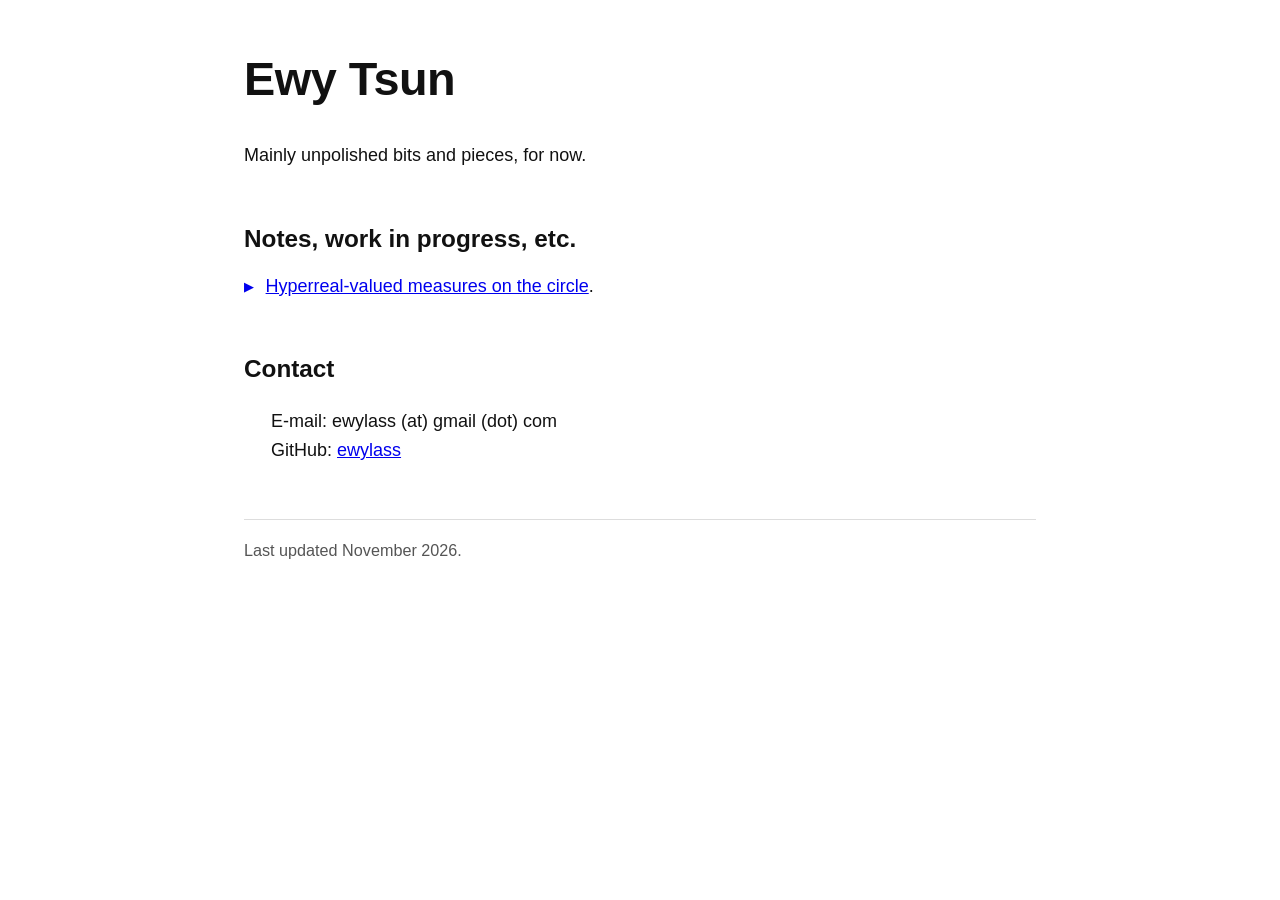
==== index.html @ b4524097 "Initial commit" ====
<!doctype html>
<html lang="en">
<head>
  <meta charset="utf-8">
  <meta name="viewport" content="width=device-width, initial-scale=1">
  <title>Ewy Tsun</title>
  <meta name="description" content="Ewy Tsun's homepage.">
  <link rel="stylesheet" href="style.css">
</head>
<body>
<main>

  <header class="masthead">
    <h1>Ewy Tsun</h1>
  </header>
  <p>
    Mainly unpolished bits and pieces, for now.
  </p>

  <!-- ============ BITS AND BOBS ============ -->
  <section id="misc">
  <h2>Notes, work in progress, etc.</h2>
  <ul class="entries">
    <li>
      <details class="abstract">
        <summary><a href="notes/hyperreal_valued_measures_on_the_circle.pdf">Hyperreal-valued measures on the circle</a>.</summary>
        <p class="blurb">
          In this note we give a simple proof of a theorem of Bernstein and Wattenberg on uniform, almost translation-invariant probability measures.
        </p>
      </details>
    </li>
  </ul>
  </section>

  <!-- ============ CONTACT ============ -->
  <section id="contact">
    <h2>Contact</h2>
    <p class="contact">
      E-mail: ewylass (at) gmail (dot) com<br>
      GitHub: <a href="https://github.com/ewylass">ewylass</a>
    </p>
  </section>

  <footer>Last updated November 2026.</footer>

</main>
</body>
</html>
---- style.css ----
/* Plain academic style: one column, system sans-serif, classic blue links. */

:root {
  --text: #111;
  --muted: #555;
  --bg: #fff;
  --link: #0000ee;
  --rule: #ddd;
  color-scheme: light;   /* always light, whatever the visitor's system setting */
}

html { font-size: 112.5%; }   /* 18px base */

body {
  margin: 0;
  background: var(--bg);
  color: var(--text);
  font-family: -apple-system, BlinkMacSystemFont, "Segoe UI", "Helvetica Neue", Arial, sans-serif;
  line-height: 1.6;
  -webkit-text-size-adjust: 100%;
}

main {
  max-width: 44rem;
  margin: 0 auto;
  padding: 3rem 1rem 4rem;
}

a, a:visited { color: var(--link); }
a:hover { text-decoration-thickness: 2px; }

h1 {
  font-size: 2.6rem;
  line-height: 1.1;
  letter-spacing: -0.01em;
  margin: 0;
}
h1 a { text-decoration: none; color: inherit; }

h2 {
  font-size: 1.35rem;
  margin: 2.75rem 0 0.75rem;
}

h3 {
  font-size: 1.15rem;
  margin: 0;
}

.masthead {
  display: flex;
  align-items: center;
  flex-wrap: wrap;
  gap: 1rem 2.5rem;
  margin-bottom: 2rem;
}
.masthead-figure {
  max-height: 6.5rem;
  max-width: 100%;
}

/* Lists of papers, drafts, handouts */
.entries {
  list-style: none;
  padding: 0;
  margin: 0;
}
.entries li { margin-bottom: 1.2rem; }

.meta {
  color: var(--muted);
  font-size: 0.95rem;
}
.blurb { margin: 0.25rem 0 0; }

/* Collapsible descriptions: the arrow before the title toggles the blurb */
.abstract summary {
  cursor: pointer;
  padding-left: 1.2rem;
  list-style: none;          /* hide the default triangle; drawn below instead */
  position: relative;
}
.abstract summary::-webkit-details-marker { display: none; }   /* Safari */
.abstract summary::before {
  content: "\25B6";          /* ▶ */
  position: absolute;
  left: 0;
  font-size: 0.7em;
  top: 0.35em;
  color: var(--link);
  transition: transform 0.15s;
}
.abstract[open] summary::before { transform: rotate(90deg); }   /* ▼ when open */
.abstract .blurb {
  font-size: calc(1em - 1.5pt);
  margin: 0.3rem 0 0 1.2rem;  /* indented to line up with the title */
}

/* Notes list */
.note { margin-bottom: 1.75rem; }

.contact { padding-left: 1.5rem; }

footer {
  margin-top: 3rem;
  padding-top: 1rem;
  border-top: 1px solid var(--rule);
  color: var(--muted);
  font-size: 0.9rem;
}

/* ---------- Individual note pages ---------- */

.back { font-size: 0.95rem; margin: 0 0 2rem; }

.post h1 { font-size: 2.1rem; }
.post .meta { margin: 0.5rem 0 2rem; }

.post h2 { font-size: 1.3rem; margin-top: 2.25rem; }

.post blockquote {
  margin: 1.25rem 0;
  padding-left: 1rem;
  border-left: 3px solid var(--rule);
  color: var(--muted);
}

.post pre, .post code {
  font-family: ui-monospace, SFMono-Regular, Menlo, Consolas, monospace;
  font-size: 0.9em;
}
.post pre {
  overflow-x: auto;
  padding: 0.75rem 1rem;
  border: 1px solid var(--rule);
}

/* Theorem-style blocks */
.thm, .defn, .proof { margin: 1.25rem 0; }
.thm > .label, .defn > .label { font-weight: 700; }
.thm { font-style: italic; }
.thm > .label { font-style: normal; }
.proof > .label { font-style: italic; }
.proof::after { content: "\220E"; float: right; }   /* end-of-proof square */

/* Footnotes */
.fn-ref, .fn-sep { font-size: 0.72em; line-height: 0; }
.fn-ref a { text-decoration: none; padding: 0 0.1em; }
.footnotes {
  margin-top: 2.5rem;
  padding-top: 1rem;
  border-top: 1px solid var(--rule);
  font-size: 0.9rem;
}
.footnotes ol { margin: 0; padding-left: 1.4rem; }
.footnotes li { margin-bottom: 0.8em; }
.footnotes li:last-child { margin-bottom: 0; }
.fn-back { text-decoration: none; margin-left: 0.2em; }
.footnotes li:target, .fn-ref:target { background: #fff3c4; }
.fn-ref, .footnotes li { scroll-margin-top: 1.5rem; }

/* Keep wide display maths from breaking the layout on phones */
.katex-display { overflow-x: auto; overflow-y: hidden; padding: 0.25rem 0; }

@media (max-width: 480px) {
  h1 { font-size: 2.1rem; }
  main { padding-top: 2rem; }
}
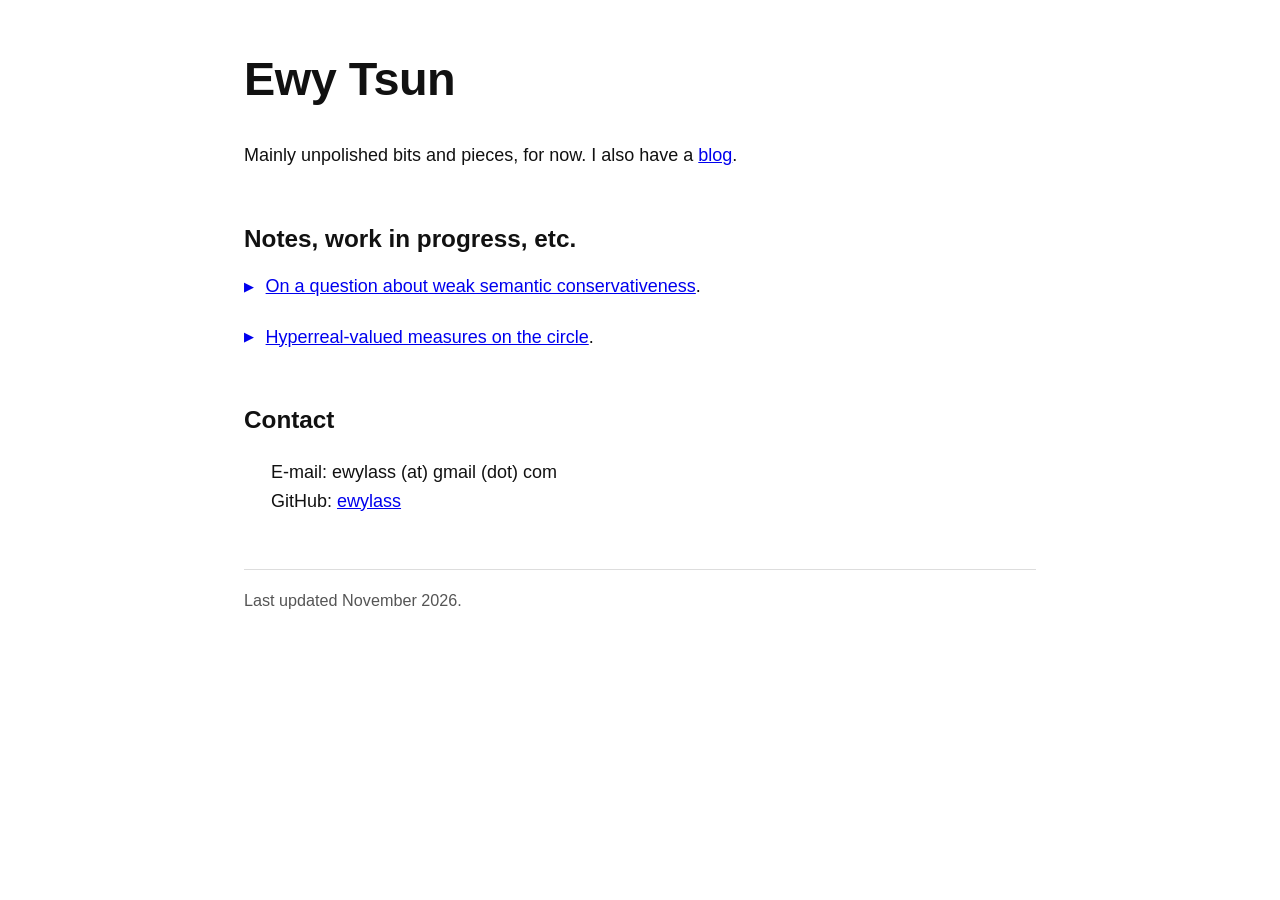
==== commit 7d4a54a8: "List new note; link to blog" ====
--- a/index.html
+++ b/index.html
@@ -14,13 +14,21 @@
     <h1>Ewy Tsun</h1>
   </header>
   <p>
-    Mainly unpolished bits and pieces, for now.
+    Mainly unpolished bits and pieces, for now. I also have a <a href="blog/">blog</a>.
   </p>
 
   <!-- ============ BITS AND BOBS ============ -->
   <section id="misc">
   <h2>Notes, work in progress, etc.</h2>
   <ul class="entries">
+    <li>
+      <details class="abstract">
+        <summary><a href="notes/on_a_question_about_weak_semantic_conservativeness.pdf">On a question about weak semantic conservativeness</a>.</summary>
+        <p class="blurb">
+          In this note we settle a question by Mackereth on weak semantic conservativeness.
+        </p>
+      </details>
+    </li>
     <li>
       <details class="abstract">
         <summary><a href="notes/hyperreal_valued_measures_on_the_circle.pdf">Hyperreal-valued measures on the circle</a>.</summary>
@@ -45,4 +53,4 @@
 
 </main>
 </body>
-</html>
+</html>
